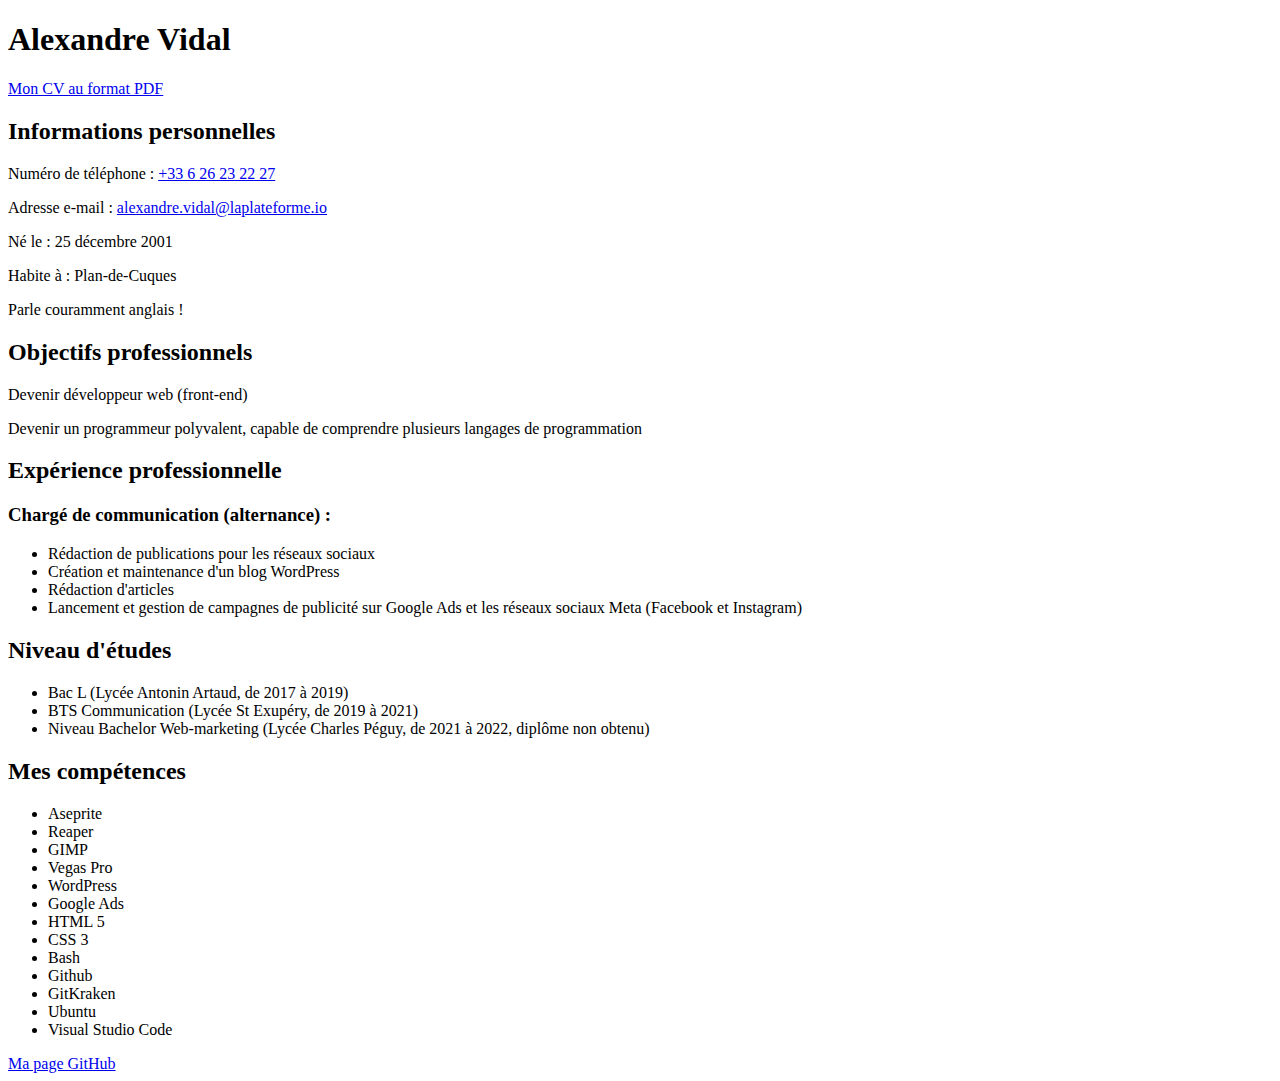
==== cv-alexandre-vidal.html @ f022d1b9 "Création du CSS" ====
<!DOCTYPE html>
<html lang="fr">

<head>
  <meta charset="UTF-8">
<!-- Balises pour le SEO -->
  <meta name="viewport" content="width=device-width, initial-scale=1.0">
  <title>CV - Alexandre Vidal</title>
  <meta description="name" content="Je m'appelle Alexandre Vidal, et je suis étudiant en programmation. Venez lire mon CV !">
  <link rel="canonical" href="mon-cv.html">
</head>

<body>
  <header>
    <h1 class="nom">Alexandre Vidal</h1>
  </header>

  <!-- Lien du CV -->
  <section class="cv">
    <a href="cv.pdf" rel="nofollow">Mon CV au format PDF</a>
  </section>

  <!-- Informations personnelles -->
    <!-- Le numéro de téléphone et l'adresse e-mail sont cliquables -->
  <section>
    <h2>Informations personnelles</h2>  
    <p>Numéro de téléphone : <a href="tel:33626232227">+33 6 26 23 22 27</a></p>
    <p>Adresse e-mail : <a href="mailto:alexandre.vidal@laplateforme.io? subject=subject text">alexandre.vidal@laplateforme.io</a></p>
  </section>
  <section>
    <p>Né le : 25 décembre 2001</p>
    <p>Habite à : Plan-de-Cuques</p>
    <p>Parle couramment anglais !</p>
  </section>

  <!-- Objectifs professionnels -->
  <section>
    <h2>Objectifs professionnels</h2>
    <p>Devenir développeur web (front-end)</p>
    <p>Devenir un programmeur polyvalent, capable de comprendre plusieurs langages de programmation</p>
  </section>

  <!-- Expérience professionnelle -->
  <section>

    <h2>Expérience professionnelle</h2>
    <h3>Chargé de communication (alternance) :</h3>
    <ul>
      <li>Rédaction de publications pour les réseaux sociaux</li>
      <li>Création et maintenance d'un blog WordPress</li>
      <li>Rédaction d'articles</li>
      <li>Lancement et gestion de campagnes de publicité sur Google Ads et les réseaux sociaux Meta (Facebook et Instagram)</li>
    </ul>
  </section>

  <!-- Niveau d'étude -->
  <section>
    <h2>Niveau d'études</h2>
    <ul>
      <li>Bac L (Lycée Antonin Artaud, de 2017 à 2019)</li>
      <li>BTS Communication (Lycée St Exupéry, de 2019 à 2021)</li>
      <li>Niveau Bachelor Web-marketing (Lycée Charles Péguy, de 2021 à 2022, diplôme non obtenu)</li>
    </ul>
  </section>

  <!-- Mes compétences -->
  <section class="skills">
    <h2>Mes compétences</h2>
    
    <ul>
      <li>Aseprite</li>
      <li>Reaper</li>
      <li>GIMP</li>
      <li>Vegas Pro</li>
      <li>WordPress</li>
      <li>Google Ads</li>
      <li>HTML 5</li>
      <li>CSS 3</li>
      <li>Bash</li>
      <li>Github</li>
      <li>GitKraken</li>
      <li>Ubuntu</li>
      <li>Visual Studio Code</li>
    </ul>
  </section>

  <!-- Lien de ma page GitHub -->
<footer><a href="https://github.com/alexandre-vidal/" rel="nofollow">Ma page GitHub</a></footer>

</body>
</html>
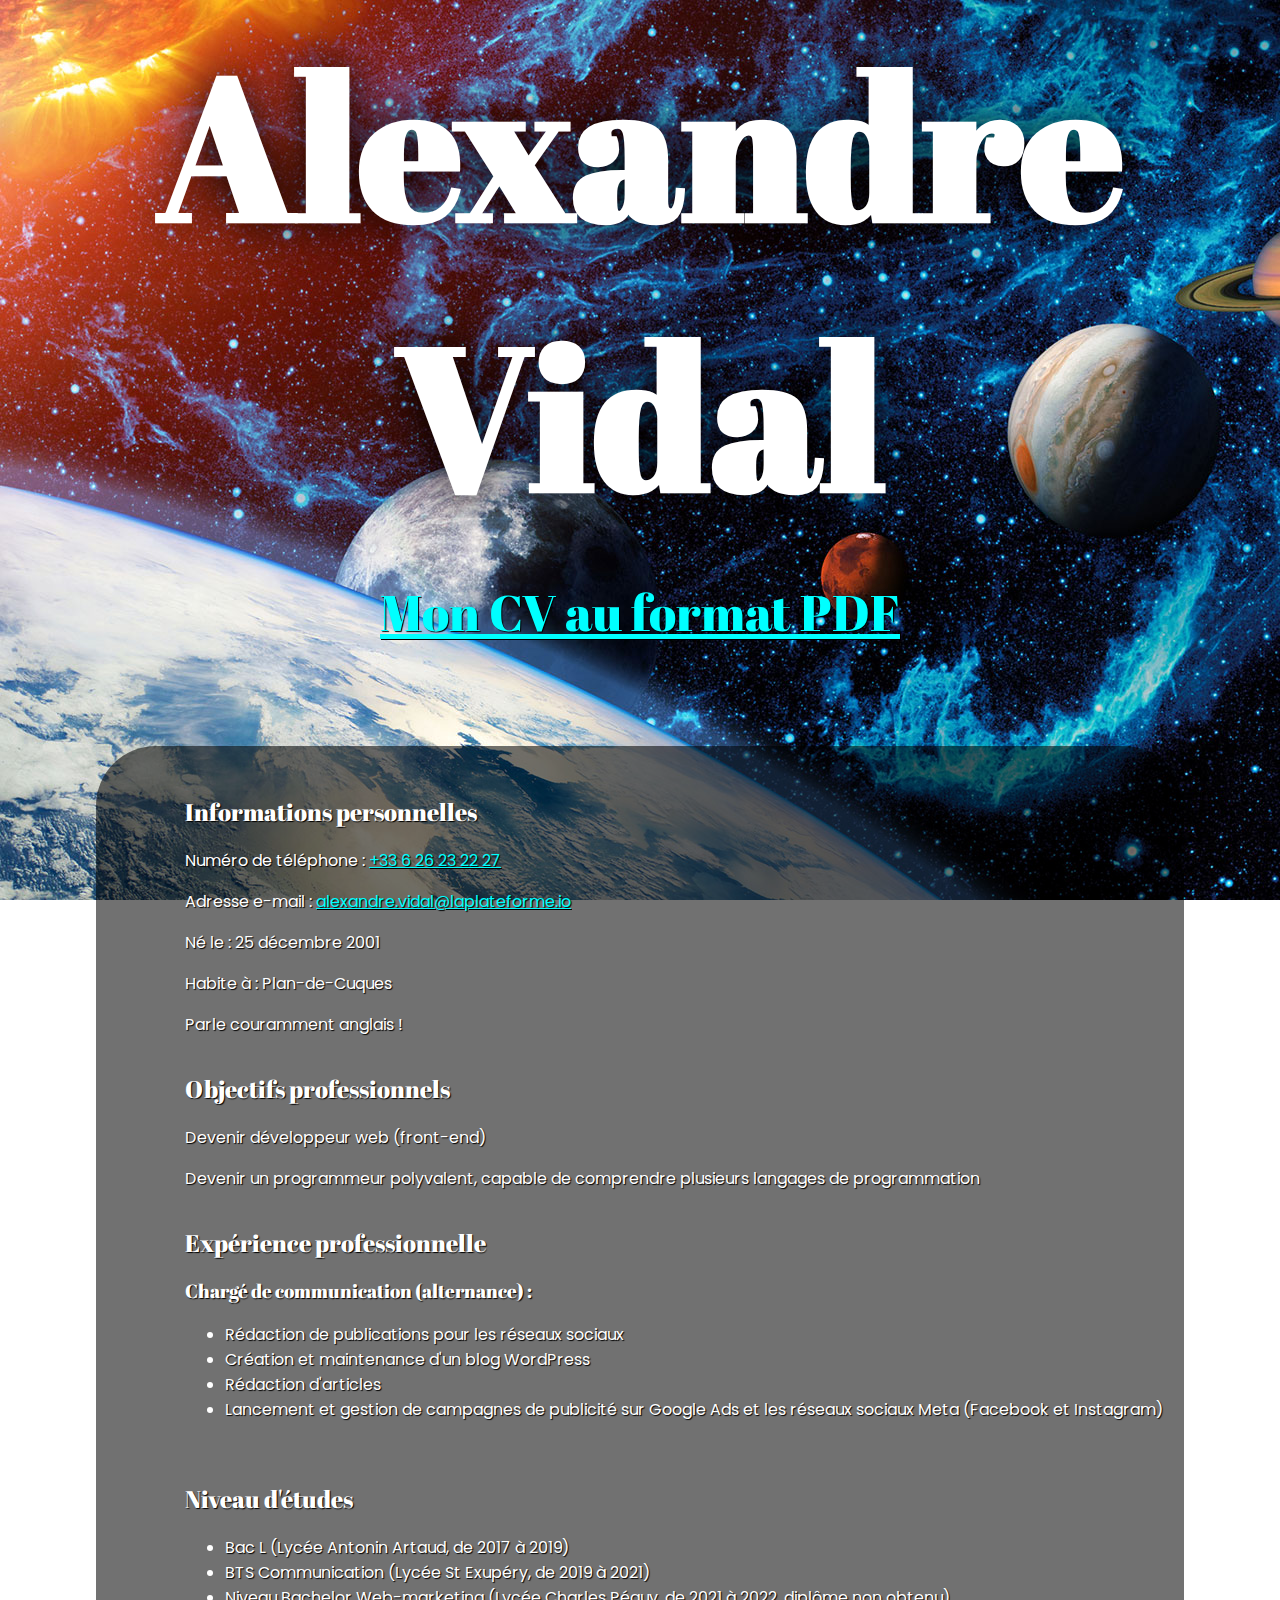
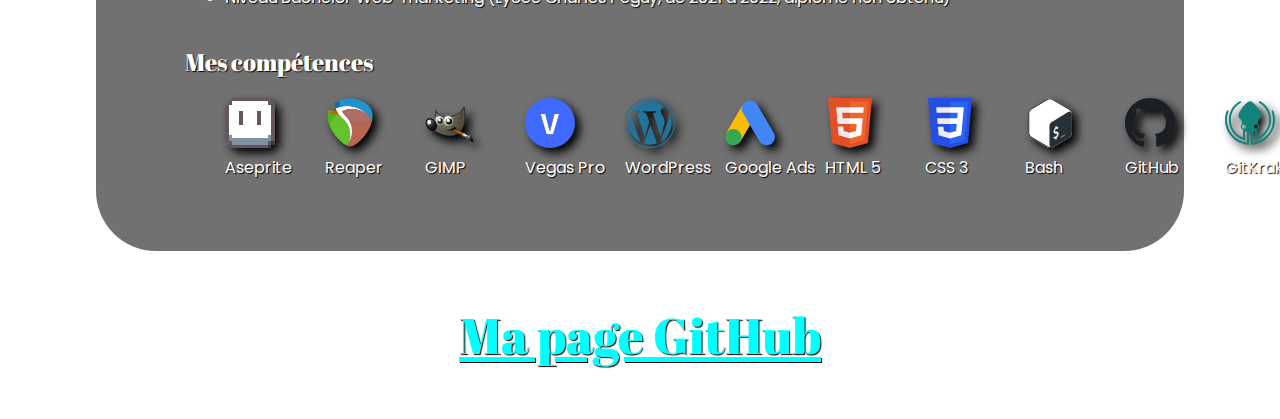
==== commit 4d930f17: "Avancements" ====
--- a/cv-alexandre-vidal.html
+++ b/cv-alexandre-vidal.html
@@ -7,7 +7,8 @@
   <meta name="viewport" content="width=device-width, initial-scale=1.0">
   <title>CV - Alexandre Vidal</title>
   <meta description="name" content="Je m'appelle Alexandre Vidal, et je suis étudiant en programmation. Venez lire mon CV !">
-  <link rel="canonical" href="mon-cv.html">
+  <link rel="canonical" href="cv-alexandre-vidal.html">
+  <link rel="stylesheet" href="cv-alexandre-vidal.css">
 </head>
 
 <body>
@@ -16,73 +17,79 @@
   </header>
 
   <!-- Lien du CV -->
-  <section class="cv">
+  <section id="cv">
     <a href="cv.pdf" rel="nofollow">Mon CV au format PDF</a>
   </section>
 
-  <!-- Informations personnelles -->
-    <!-- Le numéro de téléphone et l'adresse e-mail sont cliquables -->
-  <section>
-    <h2>Informations personnelles</h2>  
-    <p>Numéro de téléphone : <a href="tel:33626232227">+33 6 26 23 22 27</a></p>
-    <p>Adresse e-mail : <a href="mailto:alexandre.vidal@laplateforme.io? subject=subject text">alexandre.vidal@laplateforme.io</a></p>
-  </section>
-  <section>
-    <p>Né le : 25 décembre 2001</p>
-    <p>Habite à : Plan-de-Cuques</p>
-    <p>Parle couramment anglais !</p>
-  </section>
+<div id="shadow">
 
-  <!-- Objectifs professionnels -->
-  <section>
-    <h2>Objectifs professionnels</h2>
-    <p>Devenir développeur web (front-end)</p>
-    <p>Devenir un programmeur polyvalent, capable de comprendre plusieurs langages de programmation</p>
-  </section>
+    <!-- Informations personnelles -->
+      <!-- Le numéro de téléphone et l'adresse e-mail sont cliquables -->
+  <div class="infospersos">
+    <section>
+      <h2>Informations personnelles</h2>  
+      <p>Numéro de téléphone : <a href="tel:33626232227">+33 6 26 23 22 27</a></p>
+      <p>Adresse e-mail : <a href="mailto:alexandre.vidal@laplateforme.io? subject=subject text">alexandre.vidal@laplateforme.io</a></p>
+    </section>
+    <section>
+      <p>Né le : 25 décembre 2001</p>
+      <p>Habite à : Plan-de-Cuques</p>
+      <p>Parle couramment anglais !</p>
+    </section>
+  </div>
+    
+    <!-- Objectifs professionnels -->
+    <section>
+      <h2>Objectifs professionnels</h2>
+      <p>Devenir développeur web (front-end)</p>
+      <p>Devenir un programmeur polyvalent, capable de comprendre plusieurs langages de programmation</p>
+    </section>
 
-  <!-- Expérience professionnelle -->
-  <section>
+    <!-- Expérience professionnelle -->
+    <section>
 
-    <h2>Expérience professionnelle</h2>
-    <h3>Chargé de communication (alternance) :</h3>
-    <ul>
-      <li>Rédaction de publications pour les réseaux sociaux</li>
-      <li>Création et maintenance d'un blog WordPress</li>
-      <li>Rédaction d'articles</li>
-      <li>Lancement et gestion de campagnes de publicité sur Google Ads et les réseaux sociaux Meta (Facebook et Instagram)</li>
-    </ul>
-  </section>
+      <h2>Expérience professionnelle</h2>
+      <h3>Chargé de communication (alternance) :</h3>
+      <ul>
+        <li>Rédaction de publications pour les réseaux sociaux</li>
+        <li>Création et maintenance d'un blog WordPress</li>
+        <li>Rédaction d'articles</li>
+        <li>Lancement et gestion de campagnes de publicité sur Google Ads et les réseaux sociaux Meta (Facebook et Instagram)</li>
+      </ul>
+    </section>
 
-  <!-- Niveau d'étude -->
-  <section>
-    <h2>Niveau d'études</h2>
-    <ul>
-      <li>Bac L (Lycée Antonin Artaud, de 2017 à 2019)</li>
-      <li>BTS Communication (Lycée St Exupéry, de 2019 à 2021)</li>
-      <li>Niveau Bachelor Web-marketing (Lycée Charles Péguy, de 2021 à 2022, diplôme non obtenu)</li>
-    </ul>
-  </section>
+    <!-- Niveau d'étude -->
+    <section>
+      <h2>Niveau d'études</h2>
+      <ul>
+        <li>Bac L (Lycée Antonin Artaud, de 2017 à 2019)</li>
+        <li>BTS Communication (Lycée St Exupéry, de 2019 à 2021)</li>
+        <li>Niveau Bachelor Web-marketing (Lycée Charles Péguy, de 2021 à 2022, diplôme non obtenu)</li>
+      </ul>
+    </section>
 
-  <!-- Mes compétences -->
-  <section class="skills">
-    <h2>Mes compétences</h2>
-    
-    <ul>
-      <li>Aseprite</li>
-      <li>Reaper</li>
-      <li>GIMP</li>
-      <li>Vegas Pro</li>
-      <li>WordPress</li>
-      <li>Google Ads</li>
-      <li>HTML 5</li>
-      <li>CSS 3</li>
-      <li>Bash</li>
-      <li>Github</li>
-      <li>GitKraken</li>
-      <li>Ubuntu</li>
-      <li>Visual Studio Code</li>
-    </ul>
-  </section>
+    <!-- Mes compétences -->
+    <section class="skills">
+      <h2>Mes compétences</h2>
+      
+      <ul>
+        <li><img src="images/aseprite.svg" alt="Aseprite">Aseprite</li>
+        <li><img src="images/reaper.png" alt="Reaper">Reaper</li>
+        <li><img src="images/gimp.svg" alt="GIMP">GIMP</li>
+        <li><img src="images/vegas.svg" alt="Vegas Pro">Vegas Pro</li>
+        <li><img src="images/wordpress.svg" alt="WordPress">WordPress</li>
+        <li><img src="images/googleads.svg" alt="Google Ads">Google Ads</li>
+        <li><img src="images/html5.svg" alt="HTML 5">HTML 5</li>
+        <li><img src="images/css3.svg" alt="CSS 3">CSS 3</li>
+        <li><img src="images/bash.svg" alt="Bash">Bash</li>
+        <li><img src="images/github.svg" alt="GitHub">GitHub</li>
+        <li><img src="images/gitkraken.svg" alt="GitKraken">GitKraken</li>
+        <li><img src="images/ubuntu.svg" alt="Ubuntu">Ubuntu</li>
+        <li><img src="images/vscode.svg" alt="Visual Studio Code">Visual Studio Code</li>
+      </ul>
+    </section>
+
+</div>
 
   <!-- Lien de ma page GitHub -->
 <footer><a href="https://github.com/alexandre-vidal/" rel="nofollow">Ma page GitHub</a></footer>
--- a/cv-alexandre-vidal.css
+++ b/cv-alexandre-vidal.css
@@ -0,0 +1,90 @@
+@import url('https://fonts.googleapis.com/css2?family=Abril+Fatface&family=Poppins:ital,wght@0,100;0,200;0,300;0,400;0,500;0,600;0,700;0,800;0,900;1,100;1,200;1,300;1,400;1,500;1,600;1,700;1,800;1,900&display=swap');
+
+html, body {
+    background: url(backgrounds/space.jpg);
+    background-repeat: no-repeat;
+    background-size: cover;
+    background-attachment: fixed;
+    font-family: 'Poppins', sans-serif;
+    color: white;
+    text-shadow: 1px 1px 1px black;
+}
+
+h1 {
+    font-size: 200px;
+    margin-top: 0px;
+    margin-bottom: 30px;
+    text-shadow: 0px 0px 50px black;
+}
+
+footer {
+    font-size: 50px;
+    margin-top: 50px;
+    margin-bottom: 50px;
+}
+
+#cv {
+    font-size: 50px;
+    margin-bottom: 100px;
+}
+
+#shadow {
+    display: flex;
+    flex-direction: column;
+    flex-wrap: wrap;
+    background-color: rgba(0, 0, 0, 0.558);
+    padding-top: 30px;
+    padding-bottom: 30px;
+    margin-left: 7%;
+    margin-right: 7%;
+    padding-left: 7%;
+    padding-right: 7%;
+    border-radius: 60px;
+}
+
+h1, footer {
+    text-align: center;
+}
+
+footer, #cv {
+    font-family: 'Abril Fatface', serif;
+    text-align: center;
+}
+
+h1, h2, h3 {
+    font-family: 'Abril Fatface', serif;
+}
+
+h2, h3 {
+    font-weight: lighter;
+}
+
+.skills ul {    
+    list-style-type: none;
+    display: flex;
+    flex-direction: row;
+    flex-wrap: nowrap;
+}
+
+li img {
+    width: 50px;
+    height: 50px;
+    padding-right: 50px;
+    filter: drop-shadow(5px 5px 5px #000000);
+}
+
+a {
+    color: aqua;
+}
+
+a:visited {
+    color: rgb(251, 0, 255);
+}
+
+a:hover {
+    color: greenyellow;
+}
+
+a:active {
+    color: red;
+}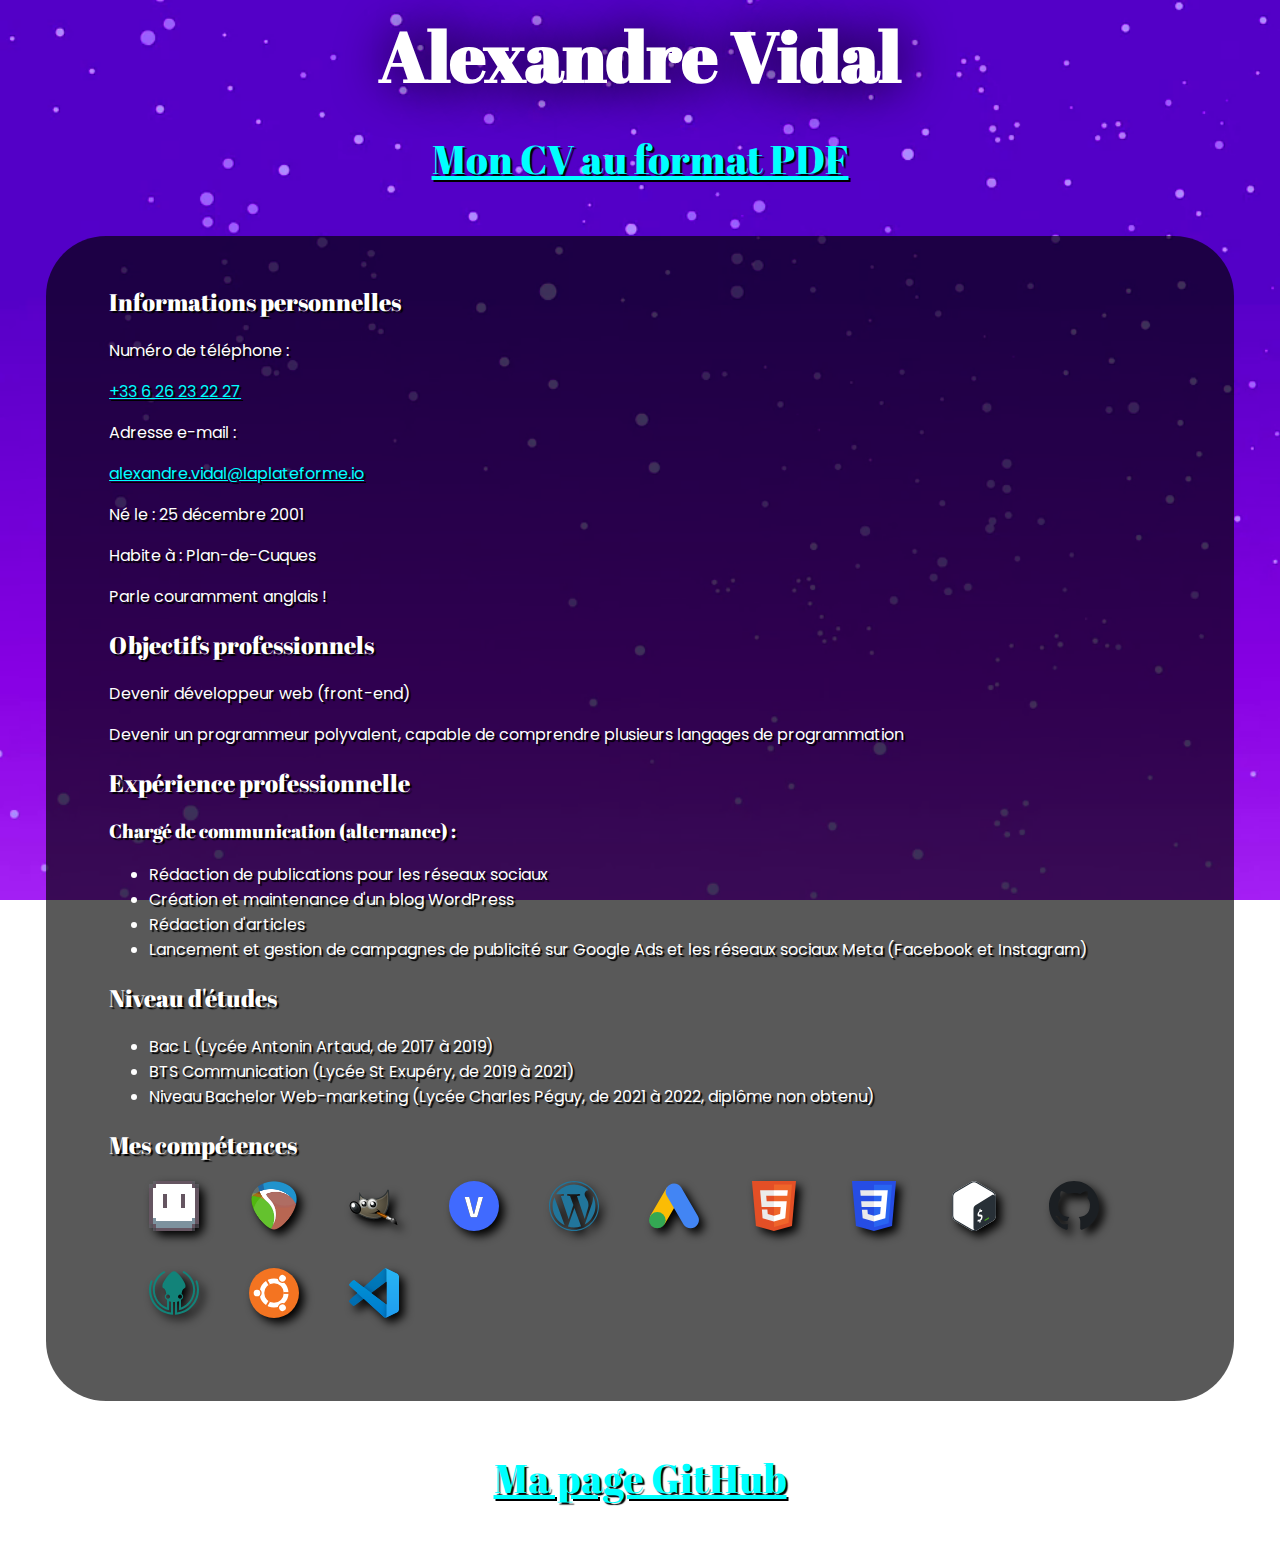
==== commit 69b8e7cf: "CSS finalisé" ====
--- a/cv-alexandre-vidal.html
+++ b/cv-alexandre-vidal.html
@@ -28,8 +28,10 @@
   <div class="infospersos">
     <section>
       <h2>Informations personnelles</h2>  
-      <p>Numéro de téléphone : <a href="tel:33626232227">+33 6 26 23 22 27</a></p>
-      <p>Adresse e-mail : <a href="mailto:alexandre.vidal@laplateforme.io? subject=subject text">alexandre.vidal@laplateforme.io</a></p>
+      <p>Numéro de téléphone :</p>
+      <p><a href="tel:33626232227">+33 6 26 23 22 27</a></p>
+      <p>Adresse e-mail :</p>
+      <p><a href="mailto:alexandre.vidal@laplateforme.io? subject=subject text">alexandre.vidal@laplateforme.io</a></p>
     </section>
     <section>
       <p>Né le : 25 décembre 2001</p>
@@ -73,19 +75,19 @@
       <h2>Mes compétences</h2>
       
       <ul>
-        <li><img src="images/aseprite.svg" alt="Aseprite">Aseprite</li>
-        <li><img src="images/reaper.png" alt="Reaper">Reaper</li>
-        <li><img src="images/gimp.svg" alt="GIMP">GIMP</li>
-        <li><img src="images/vegas.svg" alt="Vegas Pro">Vegas Pro</li>
-        <li><img src="images/wordpress.svg" alt="WordPress">WordPress</li>
-        <li><img src="images/googleads.svg" alt="Google Ads">Google Ads</li>
-        <li><img src="images/html5.svg" alt="HTML 5">HTML 5</li>
-        <li><img src="images/css3.svg" alt="CSS 3">CSS 3</li>
-        <li><img src="images/bash.svg" alt="Bash">Bash</li>
-        <li><img src="images/github.svg" alt="GitHub">GitHub</li>
-        <li><img src="images/gitkraken.svg" alt="GitKraken">GitKraken</li>
-        <li><img src="images/ubuntu.svg" alt="Ubuntu">Ubuntu</li>
-        <li><img src="images/vscode.svg" alt="Visual Studio Code">Visual Studio Code</li>
+        <li><a href="https://www.aseprite.org/" target="_blank" rel="noopener noreferrer"><img src="images/aseprite.svg" alt="Aseprite"></a></li>
+        <li><a href="https://www.reaper.fm/" target="_blank" rel="noopener noreferrer"><img src="images/reaper.png" alt="Reaper"></a></li>
+        <li><a href="https://www.gimp.org/" target="_blank" rel="noopener noreferrer"><img src="images/gimp.svg" alt="GIMP"></a></li>
+        <li><a href="https://www.vegascreativesoftware.com/fr/vegas-pro/" target="_blank" rel="noopener noreferrer"><img src="images/vegas.svg" alt="Vegas Pro"></a></li>
+        <li><a href="https://wordpress.com" target="_blank" rel="noopener noreferrer"><img src="images/wordpress.svg" alt="WordPress"></a></li>
+        <li><a href="https://ads.google.com/home/" target="_blank" rel="noopener noreferrer"><img src="images/googleads.svg" alt="Google Ads"></a></li>
+        <li><a href="https://developer.mozilla.org/en-US/docs/Web/HTML" target="_blank" rel="noopener noreferrer"><img src="images/html5.svg" alt="HTML 5"></a></li>
+        <li><a href="https://developer.mozilla.org/en-US/docs/Web/CSS" target="_blank" rel="noopener noreferrer"><img src="images/css3.svg" alt="CSS 3"></a></li>
+        <li><a href="https://www.gnu.org/software/bash/" target="_blank" rel="noopener noreferrer"><img src="images/bash.svg" alt="Bash"></a></li>
+        <li><a href="https://github.com/" target="_blank" rel="noopener noreferrer"><img src="images/github.svg" alt="GitHub"></a></li>
+        <li><a href="https://www.gitkraken.com/" target="_blank" rel="noopener noreferrer"><img src="images/gitkraken.svg" alt="GitKraken"></a></li>
+        <li><a href="https://ubuntu.com/" target="_blank" rel="noopener noreferrer"><img src="images/ubuntu.svg" alt="Ubuntu"></a></li>
+        <li><a href="https://code.visualstudio.com/" target="_blank" rel="noopener noreferrer"><img src="images/vscode.svg" alt="Visual Studio Code"></a></li>
       </ul>
     </section>
 
--- a/cv-alexandre-vidal.css
+++ b/cv-alexandre-vidal.css
@@ -1,17 +1,17 @@
 @import url('https://fonts.googleapis.com/css2?family=Abril+Fatface&family=Poppins:ital,wght@0,100;0,200;0,300;0,400;0,500;0,600;0,700;0,800;0,900;1,100;1,200;1,300;1,400;1,500;1,600;1,700;1,800;1,900&display=swap');
 
 html, body {
-    background: url(backgrounds/space.jpg);
+    background: url(backgrounds/stars.png);
     background-repeat: no-repeat;
     background-size: cover;
     background-attachment: fixed;
     font-family: 'Poppins', sans-serif;
     color: white;
-    text-shadow: 1px 1px 1px black;
+    text-shadow: 2px 2px 1px black;
 }
 
 h1 {
-    font-size: 200px;
+    font-size: 100px;
     margin-top: 0px;
     margin-bottom: 30px;
     text-shadow: 0px 0px 50px black;
@@ -25,22 +25,23 @@
 
 #cv {
     font-size: 50px;
-    margin-bottom: 100px;
+    margin-bottom: 50px;
 }
 
 #shadow {
-    display: flex;
     flex-direction: column;
     flex-wrap: wrap;
-    background-color: rgba(0, 0, 0, 0.558);
+    background-color: rgba(0, 0, 0, 0.651);
     padding-top: 30px;
     padding-bottom: 30px;
-    margin-left: 7%;
-    margin-right: 7%;
-    padding-left: 7%;
-    padding-right: 7%;
+    margin-left: 25%;
+    margin-right: 25%;
+    padding-left: 4%;
+    padding-right: 4%;
     border-radius: 60px;
 }
+
+
 
 h1, footer {
     text-align: center;
@@ -59,11 +60,11 @@
     font-weight: lighter;
 }
 
-.skills ul {    
-    list-style-type: none;
+.skills ul {  
     display: flex;
     flex-direction: row;
-    flex-wrap: nowrap;
+    flex-wrap: wrap;
+    list-style-type: none;
 }
 
 li img {
@@ -71,6 +72,7 @@
     height: 50px;
     padding-right: 50px;
     filter: drop-shadow(5px 5px 5px #000000);
+    padding-bottom: 30px;
 }
 
 a {
@@ -87,4 +89,104 @@
 
 a:active {
     color: red;
-}+}
+
+@media (max-width: 1590px) {
+    h1 {
+        font-size: 70px;
+    }
+    #cv, footer {
+        font-size: 40px;
+    }
+
+    #cv {        
+    margin-bottom: 50px;
+    }
+
+    #shadow {
+        margin-left: 3%;
+        margin-right: 3%;
+        padding-left: 5%;
+        padding-right: 5%;
+    }
+  }
+  
+  @media (max-width: 810px) {
+    h1 {
+        font-size: 70px;
+    }
+    #cv, footer {
+        font-size: 40px;
+    }
+
+    #cv {        
+    margin-bottom: 50px;
+    }
+
+    h2 {
+        font-size: large;
+        text-align: center;
+    }
+
+    h3 {
+        font-size: medium;
+        text-align: center;
+    }
+
+    li {
+        font-size: small;
+    }
+
+    p {
+        font-size: small;
+        text-align: center;
+    }
+
+    #shadow {
+        margin-left: 0%;
+        margin-right: 0%;
+        padding-left: 5%;
+        padding-right: 5%;
+    }
+  }
+
+  @media (max-width: 412px) {
+    h1 {
+        font-size: 35px;
+        padding-top: 5%;
+    }
+    #cv, footer {
+        font-size: 40px;
+    }
+
+    #cv {       
+        font-size: 30px; 
+    margin-bottom: 30px;
+    }
+
+    h2 {
+        font-size: large;
+        text-align: center;
+    }
+
+    h3 {
+        font-size: medium;
+        text-align: center;
+    }
+
+    li {
+        font-size: small;
+    }
+
+    p {
+        font-size: small;
+        text-align: center;
+    }
+
+    #shadow {
+        margin-left: 0%;
+        margin-right: 0%;
+        padding-left: 5%;
+        padding-right: 5%;
+    }
+  }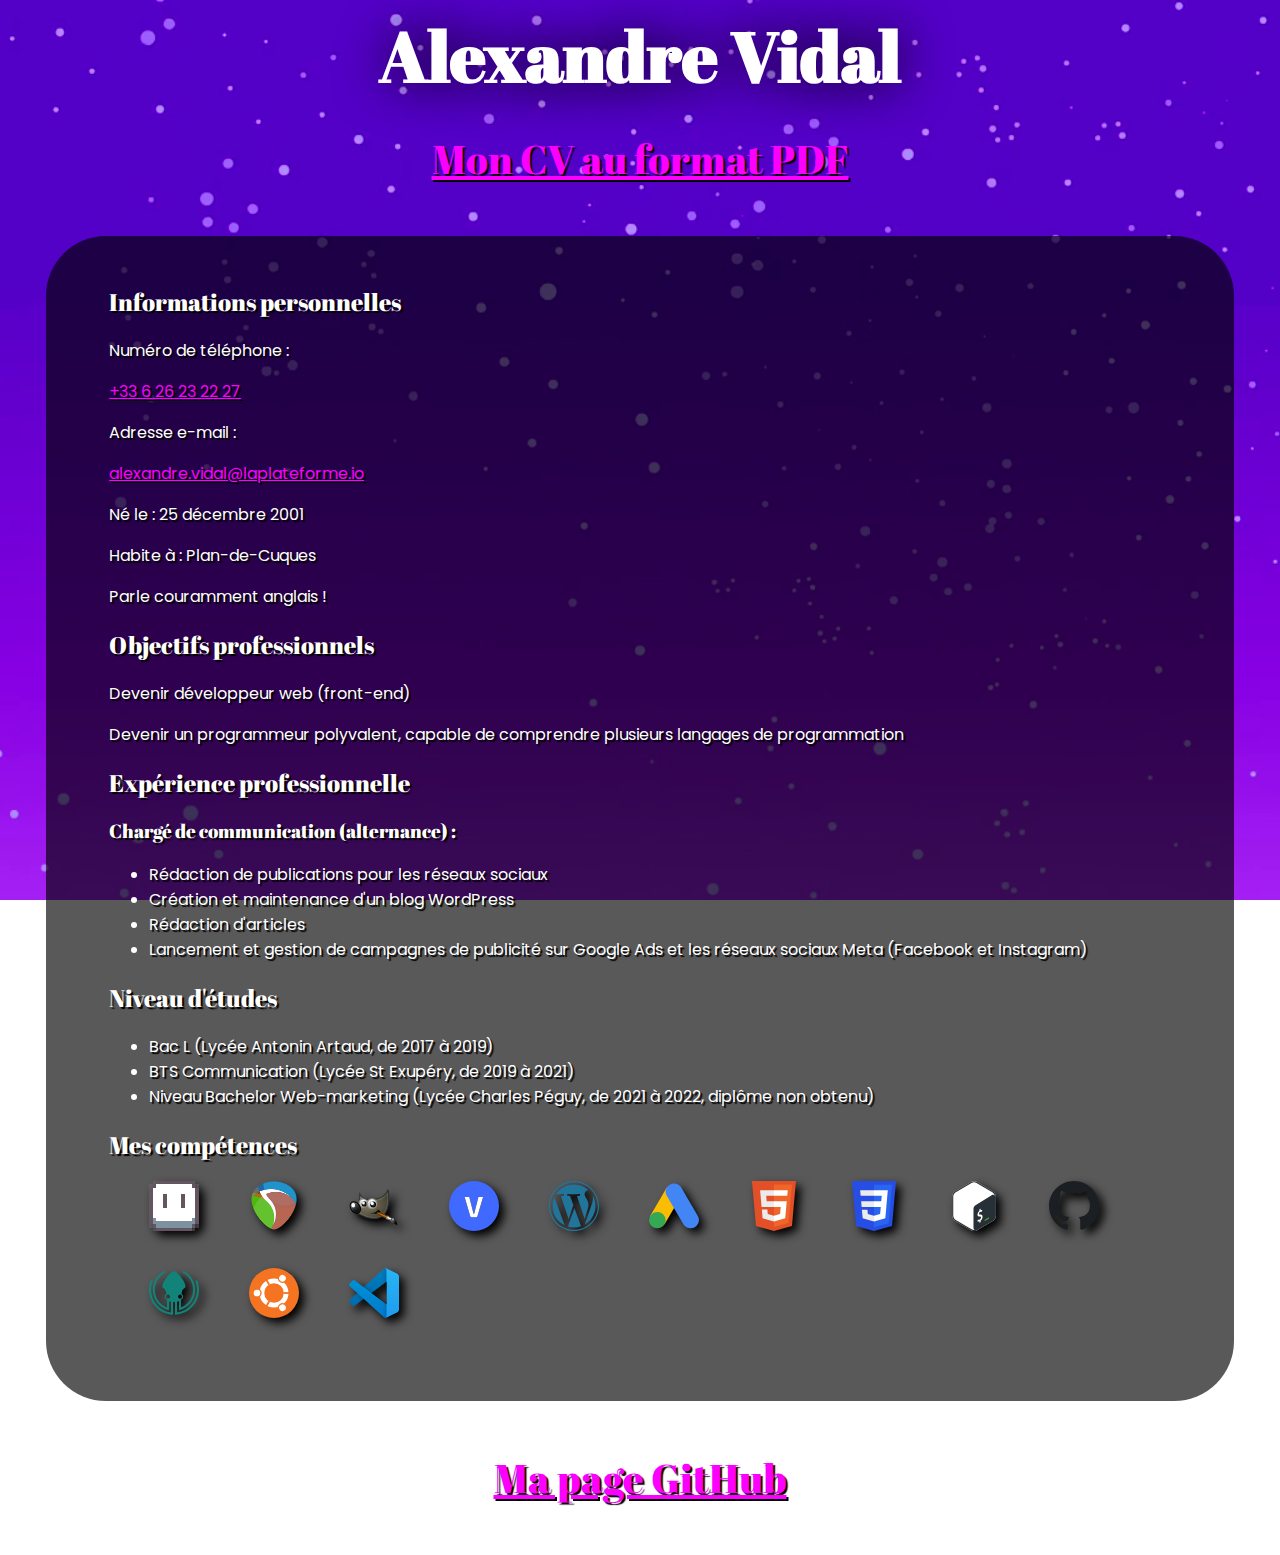
==== commit 5ab4457a: "CSS re-finalisé" ====
--- a/cv-alexandre-vidal.html
+++ b/cv-alexandre-vidal.html
@@ -18,7 +18,7 @@
 
   <!-- Lien du CV -->
   <section id="cv">
-    <a href="cv.pdf" rel="nofollow">Mon CV au format PDF</a>
+    <a href="cv.pdf" target="_blank" rel="noopener noreferrer" rel="nofollow">Mon CV au format PDF</a>
   </section>
 
 <div id="shadow">
--- a/cv-alexandre-vidal.css
+++ b/cv-alexandre-vidal.css
@@ -76,19 +76,15 @@
 }
 
 a {
-    color: aqua;
-}
-
-a:visited {
     color: rgb(251, 0, 255);
 }
 
 a:hover {
-    color: greenyellow;
+    color: rgb(247, 11, 156);
 }
 
 a:active {
-    color: red;
+    color: rgb(170, 4, 106);
 }
 
 @media (max-width: 1590px) {
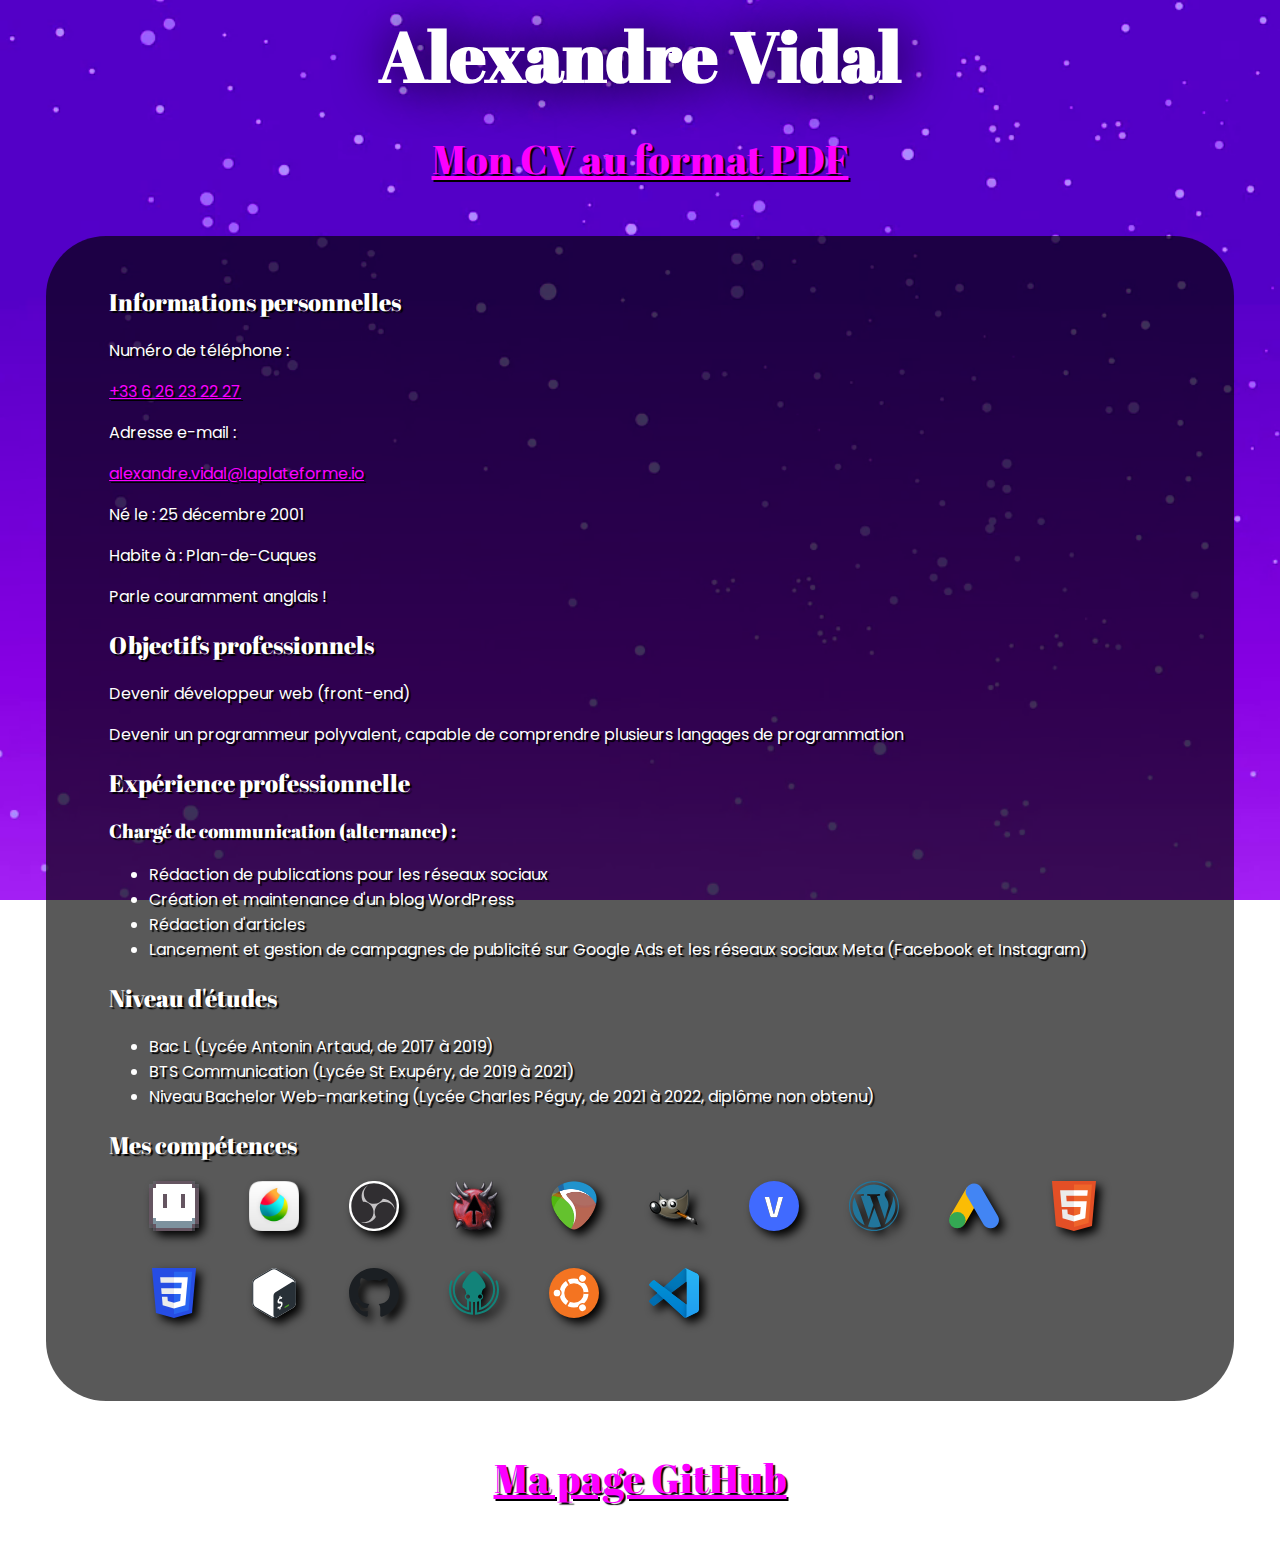
==== commit ff1bc95c: "CSS re-re-finalisé" ====
--- a/cv-alexandre-vidal.html
+++ b/cv-alexandre-vidal.html
@@ -76,6 +76,9 @@
       
       <ul>
         <li><a href="https://www.aseprite.org/" target="_blank" rel="noopener noreferrer"><img src="images/aseprite.svg" alt="Aseprite"></a></li>
+        <li><a href="https://medibangpaint.com/en/" target="_blank" rel="noopener noreferrer"><img src="images/medibang.png" alt="MediBang"></a></li>
+        <li><a href="https://obsproject.com/" target="_blank" rel="noopener noreferrer"><img src="images/obs.svg" alt="OBS"></a></li>
+        <li><a href="https://github.com/jewalky/UltimateDoomBuilder"><img src="images/doombuilder.png" alt="DOOM Builder"></a></li>
         <li><a href="https://www.reaper.fm/" target="_blank" rel="noopener noreferrer"><img src="images/reaper.png" alt="Reaper"></a></li>
         <li><a href="https://www.gimp.org/" target="_blank" rel="noopener noreferrer"><img src="images/gimp.svg" alt="GIMP"></a></li>
         <li><a href="https://www.vegascreativesoftware.com/fr/vegas-pro/" target="_blank" rel="noopener noreferrer"><img src="images/vegas.svg" alt="Vegas Pro"></a></li>
